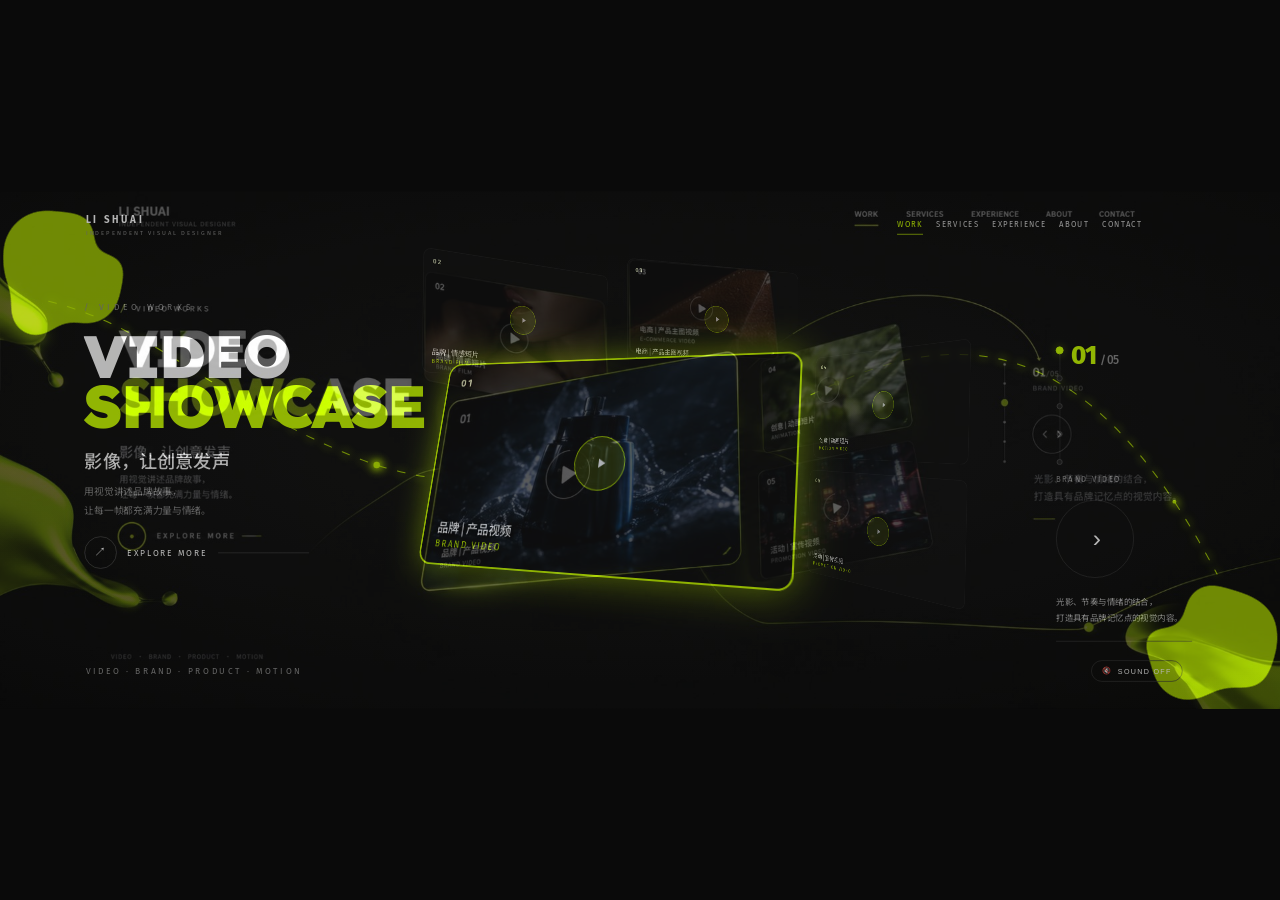
==== video-stage/index.html @ de064880 "video-stage page (html/css/js, no video assets yet)" ====
<!DOCTYPE html>
<html lang="zh-CN">
<head>
  <meta charset="UTF-8" />
  <meta name="viewport" content="width=device-width, initial-scale=1.0" />
  <title>Selected Works — Video Stage</title>

  <link rel="preconnect" href="https://fonts.googleapis.com" />
  <link rel="preconnect" href="https://fonts.gstatic.com" crossorigin />
  <link
    href="https://fonts.googleapis.com/css2?family=Fira+Sans:wght@400;500;600;700&family=Lexend:wght@400;600;800;900&family=Noto+Sans+SC:wght@400;500;700&display=swap"
    rel="stylesheet"
  />

  <link rel="stylesheet" href="style.css" />
</head>

<body>
  <div class="stage-scale" id="stageScale">
    <div class="stage" id="stage">

      <header class="site-nav">
        <div class="site-nav__logo">
          <div class="site-nav__logo-name">LI SHUAI</div>
          <div class="site-nav__logo-role">INDEPENDENT VISUAL DESIGNER</div>
        </div>
        <nav class="site-nav__menu">
          <a href="#" class="is-active">WORK</a>
          <a href="#">SERVICES</a>
          <a href="#">EXPERIENCE</a>
          <a href="#">ABOUT</a>
          <a href="#">CONTACT</a>
        </nav>
      </header>

      <div class="intro" id="intro">
        <div class="intro__eyebrow">/ VIDEO WORKS</div>
        <h1 class="intro__title">VIDEO<br /><span>SHOWCASE</span></h1>
        <h2 class="intro__sub">影像，让创意发声</h2>
        <p class="intro__desc">
          用视觉讲述品牌故事，<br />
          让每一帧都充满力量与情绪。
        </p>
        <button class="intro__cta" type="button">
          <span class="intro__cta-icon">↗</span>
          <span class="intro__cta-text">EXPLORE MORE</span>
          <span class="intro__cta-line"></span>
        </button>
      </div>

      <div class="gallery" id="gallery"></div>

      <!-- 右侧信息：点状指示器 + 序号 + 英文 + 大圆箭头 + 两行中文描述 + 下划线 -->
      <aside class="info" id="info">
        <div class="info__head">
          <div class="info__rail" id="infoRail"></div>
          <div class="info__count"><span id="infoIndex">01</span><em>/ 05</em></div>
        </div>
        <div class="info__type" id="infoType">BRAND VIDEO</div>
        <button class="info__circle" id="nextBtn" type="button" aria-label="下一个">
          <span>›</span>
        </button>
        <p class="info__desc" id="infoDesc">
          <span>光影、节奏与情绪的结合，</span>
          <span>打造具有品牌记忆点的视觉内容。</span>
        </p>
        <span class="info__bar"></span>
      </aside>

      <footer class="foot">
        <div class="foot__tagline">VIDEO · BRAND · PRODUCT · MOTION</div>
        <button class="sound" id="soundBtn" type="button" aria-pressed="false">
          <span class="sound__icon" id="soundIcon">🔇</span>
          <span class="sound__label" id="soundLabel">SOUND OFF</span>
        </button>
      </footer>

      <!-- 荧光绿流体装饰：曲线 + 角落 blob -->
      <svg class="stage-deco" viewBox="0 0 1972 798" preserveAspectRatio="xMidYMid slice" aria-hidden="true">
        <defs>
          <filter id="goo" x="-50%" y="-50%" width="200%" height="200%">
            <feGaussianBlur in="SourceGraphic" stdDeviation="18" result="blur" />
            <feColorMatrix in="blur" mode="matrix" values="
              1 0 0 0 0
              0 1 0 0 0
              0 0 1 0 0
              0 0 0 20 -11" result="goo" />
            <feComposite in="SourceGraphic" in2="goo" operator="atop"/>
          </filter>
          <filter id="neon-glow" x="-100%" y="-100%" width="300%" height="300%">
            <feGaussianBlur stdDeviation="7" result="coloredBlur"/>
            <feMerge>
              <feMergeNode in="coloredBlur"/>
              <feMergeNode in="coloredBlur"/>
              <feMergeNode in="SourceGraphic"/>
            </feMerge>
          </filter>
        </defs>

        <g class="stage-deco__blob stage-deco__blob--tl" filter="url(#goo)">
          <circle cx="70" cy="95" r="70" fill="#ccff00" />
          <circle cx="135" cy="155" r="55" fill="#ccff00" />
          <circle cx="55" cy="185" r="44" fill="#ccff00" />
          <circle cx="115" cy="65" r="36" fill="#ccff00" />
          <circle cx="170" cy="120" r="28" fill="#ccff00" />
          <circle cx="25" cy="130" r="24" fill="#ccff00" />
        </g>

        <g class="stage-deco__blob stage-deco__blob--br" filter="url(#goo)">
          <circle cx="1895" cy="690" r="78" fill="#ccff00" />
          <circle cx="1830" cy="730" r="60" fill="#ccff00" />
          <circle cx="1865" cy="645" r="44" fill="#ccff00" />
          <circle cx="1925" cy="735" r="36" fill="#ccff00" />
          <circle cx="1785" cy="695" r="28" fill="#ccff00" />
          <circle cx="1945" cy="660" r="24" fill="#ccff00" />
        </g>

        <g class="stage-deco__curve" filter="url(#neon-glow)">
          <path id="flowPath" d="M 75 170 C 240 210, 340 330, 560 415 C 760 490, 1000 430, 1280 300 C 1520 190, 1700 260, 1875 590" />
          <circle class="stage-deco__node" r="5" cx="0" cy="0" />
          <circle class="stage-deco__node" r="4" cx="0" cy="0" />
          <circle class="stage-deco__node" r="3" cx="0" cy="0" />
        </g>
      </svg>

      <!-- 参考图拓印对照层 -->
      <div class="trace is-on" id="trace" aria-hidden="true">
        <img id="traceImg" src="reference.jpg" alt="参考图" />
      </div>

    </div>
  </div>

  <button class="trace-toggle" id="traceToggle" type="button">✕ 关闭对照</button>

  <!-- 可视化编辑器入口 -->
  <button class="calib-toggle" id="calibToggle" type="button">🧲 编辑器</button>

  <!-- 编辑器面板 -->
  <div class="calib" id="calib" hidden>
    <div class="ed__head">
      <div>
        <div class="ed__title" id="edTitle">编辑中：01 MAYBACH</div>
        <div class="ed__cur" id="edCur">BRAND VIDEO</div>
      </div>
      <div class="ed__acts">
        <button type="button" id="edSave">💾 保存参数</button>
        <button type="button" id="edCopy">⧉ 复制参数</button>
        <button type="button" id="edExit">✕ 退出</button>
      </div>
    </div>
    <div class="ed__hint">拖动卡片摆位置 · 滚轮缩放 · 按住 Alt 拖动改透视深度 · 方向键转朝向（Shift 加速）· 拖拽荧光点改消失点</div>
    <div class="ed__panel" id="editorPanel"></div>
  </div>

  <script src="gsap.min.js"></script>
  <script src="slots.js"></script>
  <script src="script.js"></script>
</body>
</html>
---- video-stage/style.css ----
/* =========================================================
   Video Stage (fresh, 1972×798 画布) — 视觉层
   严格对标参考图：黑底 + 荧光绿(#CCFF00)
   透视优先：perspective 1200 + 深度分层
   ========================================================= */

:root {
  --bg: #0e0e0e;
  --bg-deep: #0a0a0a;
  --text: #ffffff;
  --muted: #8a8a8a;
  --accent: #ccff00;
  --accent-dim: rgba(204, 255, 0, 0.35);

  --card-w: 440px;
  --card-h: 248px;

  --font-en: "Fira Sans", "Helvetica Neue", Arial, sans-serif;
  --font-display: "Lexend", "Fira Sans", sans-serif;
  --font-cn: "Noto Sans SC", "PingFang SC", "Microsoft YaHei", sans-serif;

  --ease: cubic-bezier(0.22, 1, 0.36, 1);
}

* { margin: 0; padding: 0; box-sizing: border-box; }

body {
  background: var(--bg-deep);
  color: var(--text);
  font-family: var(--font-en);
  overflow: hidden;
  -webkit-font-smoothing: antialiased;
}

.stage-scale {
  position: fixed;
  inset: 0;
  display: flex;
  align-items: center;
  justify-content: center;
  overflow: hidden;
}
.stage {
  position: relative;
  width: 1972px;
  height: 798px;
  transform-origin: center center;
  background: radial-gradient(120% 100% at 50% 45%, #171717 0%, var(--bg-deep) 72%);
  flex: none;
}

/* ============ 顶部导航 ============ */
.site-nav {
  position: absolute;
  top: 0;
  left: 0;
  right: 0;
  height: 104px;
  display: flex;
  align-items: center;
  justify-content: space-between;
  padding: 0 212px 0 132px;
  z-index: 25;
}
.site-nav__logo-name { font-weight: 700; letter-spacing: 4px; font-size: 15px; color: #fff; }
.site-nav__logo-role { font-size: 9px; letter-spacing: 3px; color: var(--muted); margin-top: 6px; }
.site-nav__menu { display: flex; gap: 20px; }
.site-nav__menu a {
  position: relative;
  font-size: 12px;
  letter-spacing: 2px;
  color: #cfcfcf;
  text-decoration: none;
  transition: color 0.3s;
}
.site-nav__menu a:hover { color: #fff; }
.site-nav__menu a.is-active { color: var(--accent); }
.site-nav__menu a.is-active::after {
  content: "";
  position: absolute;
  left: 0; right: 0; bottom: -8px;
  height: 1.5px;
  background: var(--accent);
}

/* ============ 左侧标题区 ============ */
.intro {
  position: absolute;
  left: 130px;
  top: 172px;
  width: 460px;
  z-index: 20;
}
.intro__eyebrow { font-size: 13px; letter-spacing: 6px; color: var(--muted); margin-bottom: 28px; }
.intro__title {
  font-family: var(--font-display);
  font-size: 92px;
  line-height: 0.84;
  font-weight: 900;
  letter-spacing: -3px;
}
.intro__title span { color: var(--accent); }
.intro__sub { margin-top: 24px; font-family: var(--font-cn); font-size: 28px; font-weight: 500; color: #f2f2f2; }
.intro__desc { margin-top: 14px; color: var(--muted); font-family: var(--font-cn); line-height: 1.95; font-size: 15px; }
.intro__cta {
  margin-top: 26px;
  display: inline-flex;
  align-items: center;
  gap: 16px;
  background: none;
  border: none;
  color: #fff;
  font-family: var(--font-en);
  font-size: 13px;
  letter-spacing: 3px;
  cursor: pointer;
  padding: 0;
}
.intro__cta-icon {
  width: 50px; height: 50px; border-radius: 50%;
  border: 1px solid #555;
  display: flex; align-items: center; justify-content: center;
  font-size: 18px; color: #fff;
  transition: border-color 0.3s, color 0.3s;
}
.intro__cta-line { width: 140px; height: 1px; background: #444; transition: background 0.3s; }
.intro__cta:hover .intro__cta-icon { border-color: var(--accent); color: var(--accent); }
.intro__cta:hover .intro__cta-text { color: var(--accent); }
.intro__cta:hover .intro__cta-line { background: var(--accent); }

/* ============ 3D 视频卡片群（透视优先） ============ */
.gallery {
  position: absolute;
  left: 500px;
  top: 90px;
  width: 1140px;
  height: 620px;
  z-index: 10;
  perspective: 1100px;
  perspective-origin: 45% 45%;
}

.video-card {
  position: absolute;
  left: 0; top: 0;
  width: var(--card-w);
  height: var(--card-h);
  border-radius: 18px;
  background: transparent;
  cursor: pointer;
  transform-style: preserve-3d;
  transform-origin: center center;
  will-change: transform, opacity;
}

.video-card__float {
  box-shadow: 0 28px 80px rgba(0, 0, 0, 0.65);
}

.video-card__float {
  position: absolute;
  inset: 0;
  border-radius: 16px;
  overflow: hidden;
  transform-style: preserve-3d;
  background: #141414;
  border: 1px solid rgba(255, 255, 255, 0.07);
}
.video-card video { width: 100%; height: 100%; object-fit: cover; display: block; }

.video-card__sheen {
  position: absolute;
  inset: 0;
  z-index: 2;
  pointer-events: none;
  opacity: 0;
  background: radial-gradient(300px circle at var(--mx, 50%) var(--my, 50%), rgba(204, 255, 0, 0.22), rgba(204, 255, 0, 0) 60%);
  mix-blend-mode: screen;
  transition: opacity 0.35s ease;
}
.video-card:hover .video-card__sheen { opacity: 1; }

.video-card__num {
  position: absolute;
  left: 18px; top: 16px;
  z-index: 4;
  pointer-events: none;
  font-size: 13px; font-weight: 700; letter-spacing: 1.5px;
  color: #eef4cc;
  text-shadow: 0 1px 4px rgba(0, 0, 0, 0.85);
}
.video-card__label {
  position: absolute;
  left: 18px; bottom: 16px;
  z-index: 4;
  pointer-events: none;
}
.video-card__label-cn {
  display: block;
  font-family: var(--font-cn);
  font-size: 15px; font-weight: 500; color: #fff;
  text-shadow: 0 1px 6px rgba(0, 0, 0, 0.85);
}
.video-card__label-en {
  display: block;
  margin-top: 3px;
  font-size: 11px; letter-spacing: 2px;
  color: var(--accent);
  text-transform: uppercase;
}

.video-card__play {
  position: absolute;
  left: 50%; top: 50%;
  transform: translate(-50%, -50%);
  width: 62px; height: 62px;
  border-radius: 50%;
  display: flex; align-items: center; justify-content: center;
  background: rgba(204, 255, 0, 0.18);
  border: 1.5px solid rgba(204, 255, 0, 0.9);
  backdrop-filter: blur(4px);
  z-index: 5;
  cursor: pointer;
  opacity: 0.85;
  pointer-events: auto;
  transition: transform 0.3s var(--ease), background 0.3s, opacity 0.3s;
}
.video-card__play svg { width: 18px; height: 18px; fill: #fff; margin-left: 3px; }
.video-card:hover .video-card__play { opacity: 1; background: rgba(204, 255, 0, 0.32); }
.video-card__play:hover { transform: translate(-50%, -50%) scale(1.12); }
.video-card.is-active .video-card__play { opacity: 0.95; }

.video-card__fullscreen {
  position: absolute;
  right: 16px; bottom: 14px;
  width: 44px; height: 44px;
  border-radius: 10px;
  display: flex; align-items: center; justify-content: center;
  background: rgba(204, 255, 0, 0.16);
  border: 1px solid rgba(204, 255, 0, 0.7);
  z-index: 5;
  cursor: pointer;
  opacity: 0; pointer-events: none;
  transition: opacity 0.3s, background 0.3s, transform 0.3s;
}
.video-card__fullscreen svg { width: 18px; height: 18px; fill: #dfe8b0; }
.video-card__fullscreen:hover { background: rgba(204, 255, 0, 0.3); transform: scale(1.08); }
.video-card:not(.is-active) .video-card__fullscreen { display: none; }
.video-card.is-active:hover .video-card__fullscreen { opacity: 1; pointer-events: auto; }

.video-card__progress {
  position: absolute;
  left: 0; bottom: 0;
  height: 3px; width: 0%;
  background: var(--accent);
  z-index: 4;
  pointer-events: none;
  box-shadow: 0 0 8px var(--accent-dim);
}

.video-card.is-active .video-card__float { border: 2px solid var(--accent); }

/* ============ 右侧信息 ============ */
.info {
  position: absolute;
  right: 135px;
  top: 235px;
  width: 210px;
  z-index: 20;
}
.info__head {
  display: flex;
  align-items: flex-start;
  gap: 12px;
  margin-bottom: 10px;
}
/* 竖排 5 个点 + 连接线 */
.info__rail {
  position: relative;
  display: flex;
  flex-direction: column;
  align-items: center;
  gap: 34px;
  padding: 6px 0;
  width: 11px;
}
.info__rail::before {
  content: "";
  position: absolute;
  top: 10px; bottom: 10px; left: 50%;
  width: 1px;
  background: #333;
  transform: translateX(-50%);
}
.rail__dot {
  position: relative;
  z-index: 1;
  width: 9px; height: 9px;
  border-radius: 50%;
  background: #232323;
  border: 1px solid #555;
  cursor: pointer;
  transition: background 0.3s, border-color 0.3s, transform 0.3s, box-shadow 0.3s;
}
.rail__dot:hover { border-color: var(--accent); }
.rail__dot.is-active {
  background: var(--accent);
  border-color: var(--accent);
  box-shadow: 0 0 10px var(--accent-dim);
  transform: scale(1.35);
}
.info__count {
  font-size: 40px;
  font-weight: 800;
  line-height: 0.95;
  letter-spacing: -1px;
}
.info__count span { color: var(--accent); }
.info__count em { font-style: normal; font-size: 18px; font-weight: 500; color: var(--muted); margin-left: 4px; }
.info__type {
  font-size: 12px;
  letter-spacing: 2.5px;
  color: var(--muted);
  text-transform: uppercase;
  margin-bottom: 24px;
}
/* 参考图同款：单个大圆箭头 */
.info__circle {
  width: 120px;
  height: 120px;
  border-radius: 50%;
  border: 1px solid #3a3a3a;
  background: none;
  display: flex;
  align-items: center;
  justify-content: center;
  cursor: pointer;
  transition: border-color 0.3s, color 0.3s, transform 0.3s;
  margin-bottom: 24px;
  color: #fff;
}
.info__circle span {
  font-size: 38px;
  line-height: 1;
  transform: translateX(3px);
}
.info__circle:hover {
  border-color: var(--accent);
  color: var(--accent);
  transform: scale(1.05);
}
.info__desc {
  font-family: var(--font-cn);
  font-size: 13px;
  line-height: 1.95;
  color: #b8b8b8;
  margin-bottom: 22px;
}
.info__desc span { display: block; }
.info__bar {
  display: block;
  width: 100%;
  height: 1px;
  background: #3a3a3a;
}

/* ============ 底部 ============ */
.foot {
  position: absolute;
  left: 132px;
  right: 150px;
  bottom: 42px;
  display: flex;
  align-items: center;
  justify-content: space-between;
  z-index: 20;
}
.foot__tagline { font-size: 13px; letter-spacing: 4px; color: var(--muted); }
.sound {
  display: inline-flex;
  align-items: center;
  gap: 8px;
  background: none;
  border: 1px solid #3a3a3a;
  color: #fff;
  border-radius: 30px;
  padding: 9px 16px;
  font-size: 11px;
  letter-spacing: 2px;
  cursor: pointer;
  transition: border-color 0.3s, color 0.3s;
}
.sound:hover { border-color: var(--accent); color: var(--accent); }
.sound[aria-pressed="true"] { border-color: var(--accent); color: var(--accent); }

/* ============ 荧光绿流体装饰 ============ */
.stage-deco {
  position: absolute;
  inset: 0;
  width: 100%;
  height: 100%;
  z-index: 5;
  pointer-events: none;
  overflow: visible;
}

.stage-deco__blob {
  opacity: 0.75;
  mix-blend-mode: screen;
}
.stage-deco__blob circle { transform-origin: center center; }
.stage-deco__blob--tl circle { animation: blobPulse 4s ease-in-out infinite; }
.stage-deco__blob--tl circle:nth-child(1) { animation-delay: 0s; }
.stage-deco__blob--tl circle:nth-child(2) { animation-delay: 0.4s; }
.stage-deco__blob--tl circle:nth-child(3) { animation-delay: 0.8s; }
.stage-deco__blob--tl circle:nth-child(4) { animation-delay: 1.1s; }
.stage-deco__blob--tl circle:nth-child(5) { animation-delay: 1.4s; }
.stage-deco__blob--tl circle:nth-child(6) { animation-delay: 1.7s; }
.stage-deco__blob--br circle { animation: blobPulse 4s ease-in-out infinite; }
.stage-deco__blob--br circle:nth-child(1) { animation-delay: 0.2s; }
.stage-deco__blob--br circle:nth-child(2) { animation-delay: 0.6s; }
.stage-deco__blob--br circle:nth-child(3) { animation-delay: 1.0s; }
.stage-deco__blob--br circle:nth-child(4) { animation-delay: 1.3s; }
.stage-deco__blob--br circle:nth-child(5) { animation-delay: 1.6s; }
.stage-deco__blob--br circle:nth-child(6) { animation-delay: 1.9s; }

@keyframes blobPulse {
  0%, 100% { transform: scale(1) translate(0, 0); }
  50% { transform: scale(1.08) translate(4px, -3px); }
}

.stage-deco__curve path {
  fill: none;
  stroke: #ccff00;
  stroke-width: 1.6;
  stroke-linecap: round;
  opacity: 0.75;
  stroke-dasharray: 12 18;
  animation: flowDash 2.4s linear infinite;
}

@keyframes flowDash {
  to { stroke-dashoffset: -60; }
}

.stage-deco__node {
  fill: #ccff00;
  opacity: 0.9;
  filter: drop-shadow(0 0 5px rgba(204,255,0,0.8));
}

/* ============ 参考图拓印对照层 ============ */
.trace {
  position: absolute;
  inset: 0;
  z-index: 60;
  pointer-events: none;
  opacity: 0;
  transition: opacity 0.4s ease;
}
.trace.is-on { opacity: 1; }
.trace img { width: 100%; height: 100%; object-fit: fill; opacity: 0.3; }
.trace-toggle {
  position: fixed;
  left: 18px;
  bottom: 18px;
  z-index: 70;
  background: rgba(204, 255, 0, 0.12);
  border: 1px solid rgba(204, 255, 0, 0.55);
  color: #dfe8b0;
  border-radius: 30px;
  padding: 10px 18px;
  font-size: 12px;
  letter-spacing: 1px;
  cursor: pointer;
  transition: background 0.3s, color 0.3s;
}
.trace-toggle:hover { background: rgba(204, 255, 0, 0.28); color: #fff; }

/* ============ 校准模式 ============ */
.calib-toggle {
  position: fixed;
  right: 18px;
  bottom: 18px;
  z-index: 80;
  background: rgba(204, 255, 0, 0.14);
  border: 1px solid rgba(204, 255, 0, 0.6);
  color: #e6f3a8;
  border-radius: 30px;
  padding: 10px 16px;
  font-size: 12px;
  letter-spacing: 1px;
  cursor: pointer;
  transition: background 0.3s;
}
.calib-toggle:hover { background: rgba(204, 255, 0, 0.3); }

/* 默认成品模式隐藏调试按钮，?debug=1 或 ?editor=1 时显示 */
body.is-clean .trace-toggle,
body.is-clean .calib-toggle { display: none; }

/* ============ 消失点编辑器 ============ */
.vp-layer {
  position: absolute;
  left: 500px;
  top: 90px;
  width: 1140px;
  height: 620px;
  z-index: 80;
  pointer-events: none;
  overflow: visible;
  display: none;
}
.vp-layer.is-on { display: block; }

.vp-handle {
  position: absolute;
  left: 0; top: 0;
  width: 18px; height: 18px;
  margin-left: -9px; margin-top: -9px;
  border-radius: 50%;
  background: var(--accent);
  border: 2px solid #fff;
  box-shadow: 0 0 0 2px rgba(204, 255, 0, 0.35), 0 0 18px rgba(204, 255, 0, 0.45);
  pointer-events: auto;
  cursor: move;
  z-index: 81;
  opacity: 0.65;
  transition: opacity 0.2s, transform 0.2s, box-shadow 0.2s;
}
.vp-handle::before,
.vp-handle::after {
  content: "";
  position: absolute;
  background: var(--accent);
  opacity: 0.45;
  pointer-events: none;
}
.vp-handle::before {
  left: 50%; top: -22px;
  width: 1px; height: 62px;
  transform: translateX(-50%);
}
.vp-handle::after {
  top: 50%; left: -22px;
  width: 62px; height: 1px;
  transform: translateY(-50%);
}
.vp-handle:hover { opacity: 1; transform: scale(1.15); }
.vp-handle.is-selected {
  opacity: 1;
  transform: scale(1.25);
  box-shadow: 0 0 0 4px rgba(204, 255, 0, 0.45), 0 0 22px rgba(204, 255, 0, 0.6);
}

.vp-lines {
  position: absolute;
  inset: 0;
  width: 100%; height: 100%;
  pointer-events: none;
  z-index: 79;
  overflow: visible;
}
.vp-lines line {
  stroke: var(--accent);
  stroke-width: 1.2;
  stroke-dasharray: 5 5;
  opacity: 0.28;
}

/* 卡片选中态（编辑器内） */
.video-card.is-selected { z-index: 50 !important; }
.video-card.is-selected .video-card__float {
  border: 2px dashed var(--accent);
  box-shadow: 0 0 0 2px rgba(204,255,0,0.4), 0 28px 80px rgba(0,0,0,0.65);
}
.video-card.is-selected::after {
  content: attr(data-index);
  position: absolute;
  top: -11px; left: -11px;
  width: 26px; height: 26px;
  border-radius: 50%;
  background: var(--accent);
  color: #0a0a0a;
  font-size: 13px; font-weight: 800;
  display: flex; align-items: center; justify-content: center;
  z-index: 6;
}

/* 编辑器面板 */
.calib {
  position: fixed;
  right: 18px;
  bottom: 64px;
  z-index: 85;
  width: 360px;
  max-height: 80vh;
  overflow: auto;
  background: rgba(8, 8, 8, 0.96);
  border: 1px solid rgba(204, 255, 0, 0.4);
  border-radius: 14px;
  padding: 14px;
  font-family: var(--font-en);
}
.ed__head {
  display: flex;
  justify-content: space-between;
  align-items: flex-start;
  gap: 10px;
  margin-bottom: 4px;
}
.ed__title { color: var(--accent); font-size: 14px; font-weight: 700; }
.ed__cur { color: var(--muted); font-size: 11px; letter-spacing: 1px; margin-top: 3px; }
.ed__acts { display: flex; gap: 6px; flex-shrink: 0; }
.ed__acts button {
  background: rgba(204, 255, 0, 0.15);
  border: 1px solid rgba(204, 255, 0, 0.55);
  color: #e6f3a8;
  border-radius: 8px;
  padding: 6px 10px;
  font-size: 11px;
  cursor: pointer;
  white-space: nowrap;
}
.ed__acts button:hover { background: rgba(204, 255, 0, 0.32); }
.ed__hint {
  font-size: 11px;
  color: #9a9a9a;
  line-height: 1.6;
  margin: 8px 0 12px;
  padding: 8px 10px;
  background: rgba(255, 255, 255, 0.04);
  border-radius: 8px;
}
.ed__panel { display: flex; flex-direction: column; gap: 11px; }
.ed__row {
  display: grid;
  grid-template-columns: 66px 1fr 58px;
  align-items: center;
  gap: 8px;
}
.ed__lab { font-size: 11px; color: #cfcfcf; }
.ed__row input[type="range"] {
  width: 100%;
  accent-color: var(--accent);
  cursor: pointer;
}
.ed__num {
  width: 100%;
  min-width: 0;
  background: #1b1b1b;
  border: 1px solid #333;
  color: #fff;
  font-size: 11px;
  padding: 4px 5px;
  border-radius: 6px;
}
.ed__num:focus { border-color: var(--accent); outline: none; }

@media (prefers-reduced-motion: reduce) {
  .video-card__sheen { transition: none; }
}
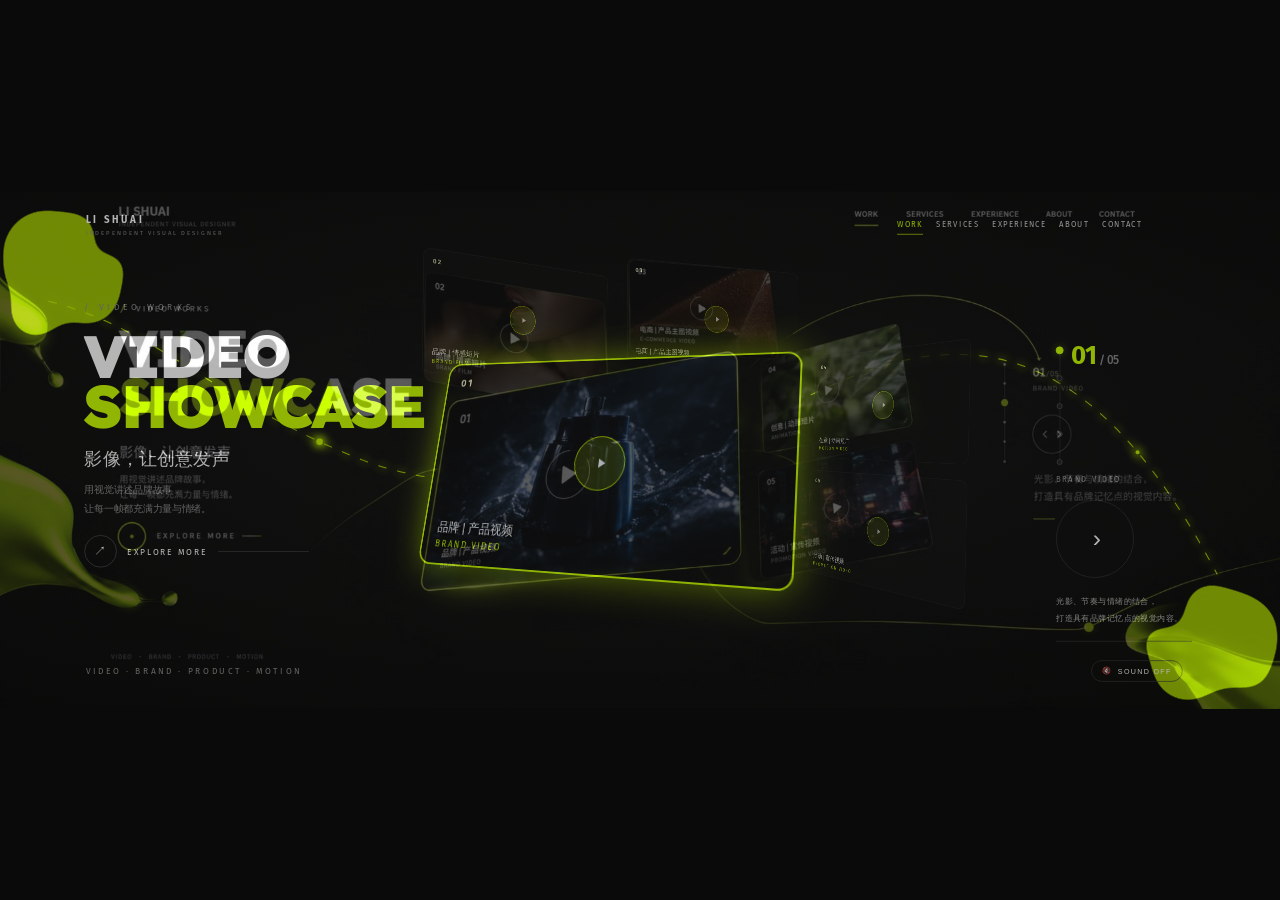
==== commit f9cf789b: "perf: 字体本地化，去掉 Google Fonts CDN 依赖 国内访问 fonts.googleapis.com 失败会静默回退系统字体， 导致页面视觉与设计稿不符（此前"字体不对"的根因）。" ====
--- a/video-stage/index.html
+++ b/video-stage/index.html
@@ -5,12 +5,8 @@
   <meta name="viewport" content="width=device-width, initial-scale=1.0" />
   <title>Selected Works — Video Stage</title>
 
-  <link rel="preconnect" href="https://fonts.googleapis.com" />
-  <link rel="preconnect" href="https://fonts.gstatic.com" crossorigin />
-  <link
-    href="https://fonts.googleapis.com/css2?family=Fira+Sans:wght@400;500;600;700&family=Lexend:wght@400;600;800;900&family=Noto+Sans+SC:wght@400;500;700&display=swap"
-    rel="stylesheet"
-  />
+  <!-- 字体自托管：原 Google Fonts CDN 国内加载失败会回退系统字体，改为本地 woff2 -->
+  <link href="../assets/fonts/fonts.css" rel="stylesheet" />
 
   <link rel="stylesheet" href="style.css" />
 </head>
--- a/assets/fonts/fonts.css
+++ b/assets/fonts/fonts.css
@@ -0,0 +1,121 @@
+/* ============================================================
+   本地字体（自托管 woff2）
+   ------------------------------------------------------------
+   原先走 Google Fonts CDN（fonts.googleapis.com），国内网络
+   加载失败导致页面回退到系统字体，视觉与预期不符。
+   现将 latin 子集字体文件下载到 assets/fonts 自托管，
+   彻底去掉外部 CDN 依赖。
+
+   中文不本地化：Noto Sans SC 全字重体积数 MB，
+   保留系统字体 fallback（PingFang SC / Microsoft YaHei），
+   中文显示效果与原先 CDN 命中时基本一致。
+
+   latin-ext 未包含：页面正文为英文 + 中文，
+   无需要 latin-ext 覆盖的语言（越南语/波兰语等）。
+   ============================================================ */
+
+/* ---------- Fira Sans（正文英文 --font-en） ---------- */
+@font-face {
+  font-family: 'Fira Sans';
+  font-style: normal;
+  font-weight: 400;
+  font-display: swap;
+  src: url('./fira-sans-latin-400-normal.woff2') format('woff2');
+}
+@font-face {
+  font-family: 'Fira Sans';
+  font-style: normal;
+  font-weight: 500;
+  font-display: swap;
+  src: url('./fira-sans-latin-500-normal.woff2') format('woff2');
+}
+@font-face {
+  font-family: 'Fira Sans';
+  font-style: normal;
+  font-weight: 600;
+  font-display: swap;
+  src: url('./fira-sans-latin-600-normal.woff2') format('woff2');
+}
+@font-face {
+  font-family: 'Fira Sans';
+  font-style: normal;
+  font-weight: 700;
+  font-display: swap;
+  src: url('./fira-sans-latin-700-normal.woff2') format('woff2');
+}
+
+/* ---------- Lexend（标题/展示 --font-display） ---------- */
+@font-face {
+  font-family: 'Lexend';
+  font-style: normal;
+  font-weight: 400;
+  font-display: swap;
+  src: url('./lexend-latin-400-normal.woff2') format('woff2');
+}
+@font-face {
+  font-family: 'Lexend';
+  font-style: normal;
+  font-weight: 600;
+  font-display: swap;
+  src: url('./lexend-latin-600-normal.woff2') format('woff2');
+}
+@font-face {
+  font-family: 'Lexend';
+  font-style: normal;
+  font-weight: 800;
+  font-display: swap;
+  src: url('./lexend-latin-800-normal.woff2') format('woff2');
+}
+@font-face {
+  font-family: 'Lexend';
+  font-style: normal;
+  font-weight: 900;
+  font-display: swap;
+  src: url('./lexend-latin-900-normal.woff2') format('woff2');
+}
+
+/* ---------- Inter（内页 project.html --font-en） ---------- */
+@font-face {
+  font-family: 'Inter';
+  font-style: normal;
+  font-weight: 300;
+  font-display: swap;
+  src: url('./inter-latin-300-normal.woff2') format('woff2');
+}
+@font-face {
+  font-family: 'Inter';
+  font-style: normal;
+  font-weight: 400;
+  font-display: swap;
+  src: url('./inter-latin-400-normal.woff2') format('woff2');
+}
+@font-face {
+  font-family: 'Inter';
+  font-style: normal;
+  font-weight: 500;
+  font-display: swap;
+  src: url('./inter-latin-500-normal.woff2') format('woff2');
+}
+@font-face {
+  font-family: 'Inter';
+  font-style: normal;
+  font-weight: 600;
+  font-display: swap;
+  src: url('./inter-latin-600-normal.woff2') format('woff2');
+}
+@font-face {
+  font-family: 'Inter';
+  font-style: normal;
+  font-weight: 700;
+  font-display: swap;
+  src: url('./inter-latin-700-normal.woff2') format('woff2');
+}
+
+/* ---------- Climate Crisis（冲击力标题 --font-impact） ---------- */
+@font-face {
+  font-family: 'Climate Crisis';
+  font-style: normal;
+  font-weight: 400;
+  font-display: swap;
+  src: url('./climate-crisis-latin-400-normal.woff2') format('woff2');
+}
